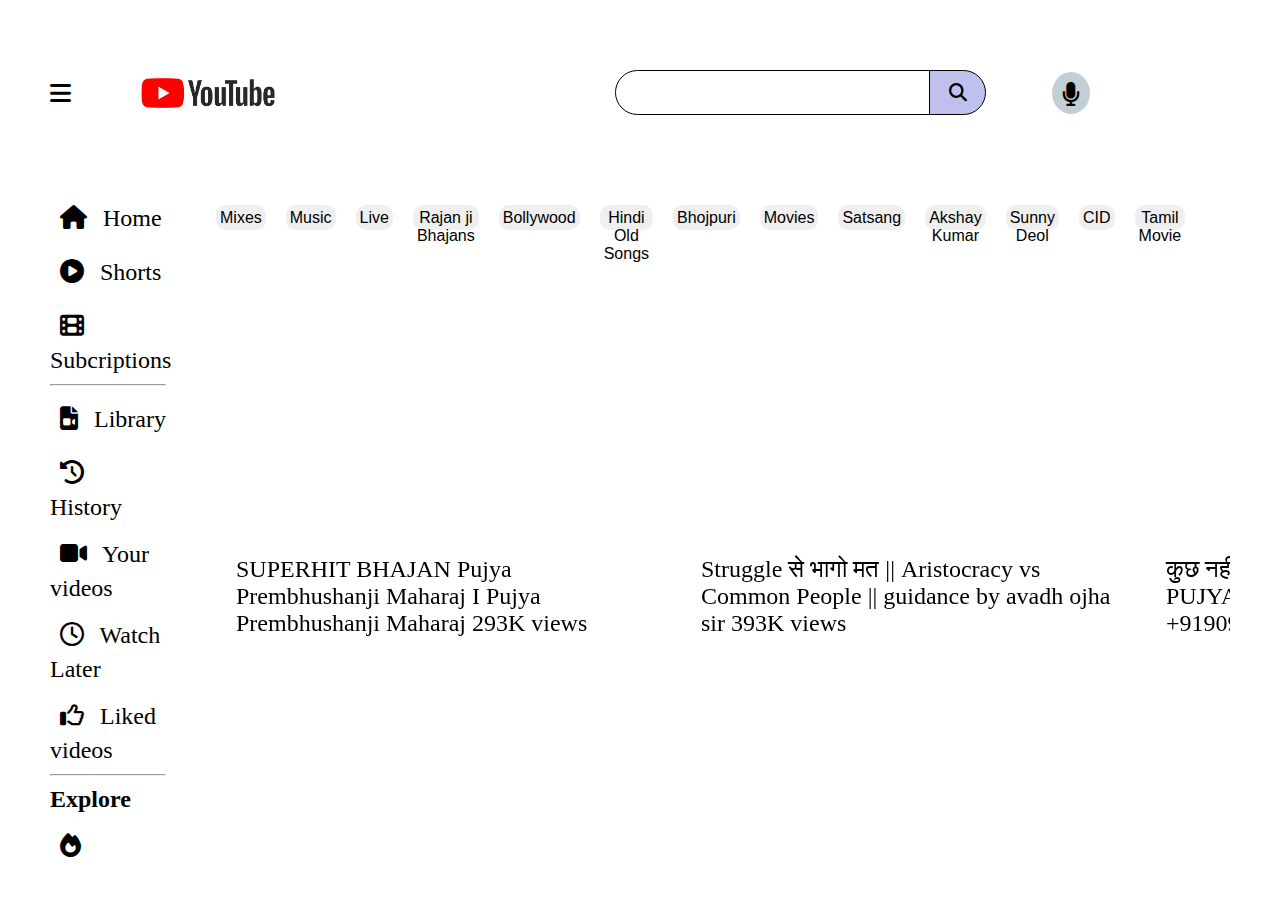
==== index.html @ ecebdebc "change file name" ====
<!DOCTYPE html>
<html lang="en">

<head>
    <meta charset="UTF-8">
    <meta name="viewport" content="width=device-width, initial-scale=1.0">
    <link rel="stylesheet" href="./style.css">
    <link rel="stylesheet" href="https://cdnjs.cloudflare.com/ajax/libs/font-awesome/6.4.2/css/all.min.css">
    <title>Youtube</title>
</head>

<body>
    <div class="main">
        <div class="nav">
            <i class="fa-solid fa-bars" id="halwai"></i>
            <img src="[data-uri]"
                alt="" class="you">
            <div class="ram">
                <div class="maina">
                    <div>
                        <input type="search" placeholder="" class="place">
                    </div>
                    <div class="see">
                        <i class="fa-solid fa-magnifying-glass" id="sicon border"></i>
                    </div>
                </div>
                <div class="micro">
                    <i class="fa-solid fa-microphone" id="mic"></i>
                </div>
            </div>
            <div class="vid border">
                <i class="fa-solid fa-video" id="vide"></i>
                <i class="fa-solid fa-bell" id="noti"></i>
                <img src="https://media.licdn.com/dms/image/D4D03AQE2RiqRpyDf9w/profile-displayphoto-shrink_800_800/0/1680799124986?e=2147483647&v=beta&t=3ps1TSMQQlLlol4SaGHY2_ksAN1bL2TtWuihv-vPAZM"
                    alt="" class="nitin">
            </div>
        </div>
    </div>
    <div class="name">
        <div class="side">
            <p class="hove"><i class="fa-solid fa-house"></i>
                Home
            </p>
            <p class="hove"><i class="fa-solid fa-circle-play"></i>
                Shorts
            </p>

            <p class="hove"><i class="fa-solid fa-film"></i>
                Subcriptions
            </p>
            <hr>
            <p class="hove"><i class="fa-solid fa-file-video"></i>
                Library
            </p>
            <p class="hove"><i class="fa-solid fa-clock-rotate-left"></i>
                History
            </p>
            <p class="hove"><i class="fa-solid fa-video"></i>
                Your videos
            </p>

            <p class="hove"><i class="fa-regular fa-clock"></i>
                Watch Later
            </p>
            <p class="hove"><i class="fa-regular fa-thumbs-up"></i>
                Liked videos
            </p>
            <hr>
            <h4 class="hove">Explore</h4>
            <p class="hove"><i class="fa-solid fa-fire"></i>
                Trending
            </p>
            <p class="hove"><i class="fa-solid fa-bag-shopping"></i>
                Shopping
            </p>

            <p class="hove"><i class="fa-solid fa-music"></i>
                Music
            </p>

            <p class="hove"><i class="fa-solid fa-clapperboard"></i>
                Movies
            </p>



            <hr>
            <h4>Subscriptions</h4>
            <div class="sub">
                <p class="hove">
                    <img src="https://digibrity.com/wp-content/uploads/2023/03/Rajan-ji-Maharaj-bio.jpg" alt="">
                    
                    <p> Pujya Rajanji Maharaj</p>
                </p>
            </div>
            <div class="sub">
                <img src="https://images.bhaskarassets.com/web2images/521/2022/03/30/c305044f-5c92-45e5-8c8e-5cadd1722abe1648566875073_1648602645.jpg"
                    alt="">
                <p>
                    Prem Bhushanji Maharaj
                </p>
            </div>
            <div class="sub">
                <img src="https://media.licdn.com/dms/image/D4D03AQE2RiqRpyDf9w/profile-displayphoto-shrink_800_800/0/1680799124986?e=2147483647&v=beta&t=3ps1TSMQQlLlol4SaGHY2_ksAN1bL2TtWuihv-vPAZM"
                    alt="">
                <p>
                    Nitin Pandey
                </p>
            </div>
            <div class="sub">
                <img src="https://yt3.googleusercontent.com/nhDLqeIgXMJBDIrX2bXavvHoWX0tsslDEh7k2xZ1P0W8b_CMRVigp2kxJubYEVwBcBlogZDe=s900-c-k-c0x00ffffff-no-rj"
                    alt="">
                <p>
                    Apna Collage
                </p>
            </div>
            <div class="sub">
                <img src="https://yt3.googleusercontent.com/ytc/AOPolaQMtqt8g-xxJ3BkIF06RPiJcIsPzbSOLOwDVAA5pw=s900-c-k-c0x00ffffff-no-rj"
                    alt="">
                <p>
                    Code with Harry
                </p>
            </div>

            <div class="sub">
                <img src="[data-uri]"
                    alt="">
                <p>
                    Navgurukul
                </p>
            </div>
            <hr>
            <h4>More from You Tube</h4>
            <div class="sub">
                <img src="https://thumbs.dreamstime.com/b/youtube-logo-icon-voronezh-russia-january-red-square-shadow-171161351.jpg"
                    alt="">
                <p>
                    You Tube Premium
                </p>
            </div>
            <div class="sub">
                <img src="https://freelogopng.com/images/all_img/1656501968youtube-icon-png.png" alt="">
                <p>
                    You Tube Studio
                </p>
            </div>
            <div class="sub">
                <img src="https://encrypted-tbn0.gstatic.com/images?q=tbn:ANd9GcTQ5uqMO4AbtjdIWUTO0G22Kk_sq4e-2wXBHA&usqp=CAU"
                    alt="">
                <p>
                    You Tube Music
                </p>
            </div>
            <div class="sub">
                <img src="https://image.similarpng.com/very-thumbnail/2020/07/Youtube-logo-with--new-style-Clip-art-PNG.png"
                    alt="">
                <p>
                    You Tube Kids
                </p>
            </div>
            <div class="sub">
                <img src="https://pixlok.com/wp-content/uploads/2021/02/Splash-Youtube-Icon-PNG.jpg" alt="">
                <p>
                    You Tube Super
                </p>
            </div>
            <hr>
            <div class="sub">
                <i class="fa-solid fa-gear"></i>
                <p>
                    Setting
                </p>
            </div>
            <div class="sub">
                <i class="fa-regular fa-flag"></i>
                <p>
                    Report History
                </p>
            </div>
            <div class="sub">
                <i class="fa-regular fa-circle-question"></i>
                <p>
                    Help
                </p>
            </div>
            <div class="sub">
                <i class="fa-regular fa-message"></i>
                <p>
                    Send Feedback
                </p>
            </div>


            <hr>

            <div class="suba">
                <p>
                    About Us
                </p>
                <p>
                    Press
                </p>
                <p>
                    Copyright
                </p>
            </div>

            <div class="suba">
                <p>
                    Contact Us
                </p>
                <p>
                    Craetors
                </p>
                <p>
                    Advertisors
                </p>
            </div>
            <div class="suba">
                <p>
                    Devlopers
                </p>
                <p>
                    Terms
                </p>
                <p>
                    Privacy
                </p>
            </div>

            <div class="suba">
                <p>
                    Policy & Safety
                </p>
                <p>
                    How You Tube Works
                </p>
                <p>
                    Test New Features
                </p>
            </div>


            <hr>
            <br>




        </div>
        <div class="mera">
            <div id="sec">

                <button>Mixes </button>
                <button>Music</button>
                <button>Live</button>
                <button>Rajan ji Bhajans </button>
                <button>Bollywood</button>
                <button>Hindi Old Songs</button>
                <button>Bhojpuri</button>
                <button>Movies</button>
                <button>Satsang </button>
                <button>Akshay Kumar</button>
                <button>Sunny Deol</button>
                <button>CID</button>
                <button>Tamil Movie</button>

            </div>

            <div class="alll">
                <div class="ph">
                    <div>
                        <iframe width="425" height="250"
                            src="https://www.youtube.com/embed/lM3iyDDi9TY?si=vRZjeXS1E9r4OHX5"
                            title="YouTube video player" frameborder="0"
                            allow="accelerometer; autoplay; clipboard-write; encrypted-media; gyroscope; picture-in-picture; web-share"
                            allowfullscreen></iframe>
                        <p>SUPERHIT BHAJAN Pujya Prembhushanji Maharaj I
                            Pujya Prembhushanji Maharaj
                            293K views

                        </p>
                    </div>
                    <div>
                        <iframe width="425" height="250"
                            src="https://www.youtube.com/embed/bdxc9SLqHXk?si=UtKc2GadyCvs5GkR"
                            title="YouTube video player" frameborder="0"
                            allow="accelerometer; autoplay; clipboard-write; encrypted-media; gyroscope; picture-in-picture; web-share"
                            allowfullscreen></iframe>

                        <p>Struggle से भागो मत || Aristocracy vs Common People || guidance by avadh ojha sir 393K views
                        </p>
                    </div>
                    <div>
                        <iframe width="425" height="250"
                            src="https://www.youtube.com/embed/wb_diYaef5s?si=KwC_L0fwT4b8k0T7"
                            title="YouTube video player" frameborder="0"
                            allow="accelerometer; autoplay; clipboard-write; encrypted-media; gyroscope; picture-in-picture; web-share"
                            allowfullscreen></iframe>
                        <p>कुछ नही बिगड़ेगा तेरा, हरि शरण आने के बाद ! PUJYA RAJAN JEE - +919090100002, +919090100003 13M
                            views
                        </p>
                    </div>

                </div>



                <div class="ph">
                    <div>

                        <iframe width="425" height="250"
                            src="https://www.youtube.com/embed/G0_bBZGsIx0?si=d2ULNv215xyYXx2h"
                            title="YouTube video player" frameborder="0"
                            allow="accelerometer; autoplay; clipboard-write; encrypted-media; gyroscope; picture-in-picture; web-share"
                            allowfullscreen></iframe>
                        <p>
                            चलत डगरिया पिरा जाला पांव रे !! PUJYA RAJAN JEE !! #BHAJAN #RAJANJI +919090100002,
                            +919090100003
                            Pujya Rajan Jee
                            6M views


                        </p>
                    </div>
                    <div>

                        <iframe width="425" height="250"
                            src="https://www.youtube.com/embed/-m-0jym55AU?si=mTXU_nDpCKmpi3AR"
                            title="YouTube video player" frameborder="0"
                            allow="accelerometer; autoplay; clipboard-write; encrypted-media; gyroscope; picture-in-picture; web-share"
                            allowfullscreen></iframe>

                        <p>
                            Sunny Deol in Aap Ki Adalat Live: Gadar 2 की कामयाबी के बाद Sunny Deol का इंटरव्यू | Rajat
                            Sharma
                            India TV Aap Ki Adalat
                            3.6M views

                        </p>
                    </div>
                    <div>

                        <iframe width="425" height="250"
                            src="https://www.youtube.com/embed/9wAiDhnNqsk?si=dQE4TdyMu-3nZWzI"
                            title="YouTube video player" frameborder="0"
                            allow="accelerometer; autoplay; clipboard-write; encrypted-media; gyroscope; picture-in-picture; web-share"
                            allowfullscreen></iframe>
                        <p>
                            A Silent Rupture Between Daya And Abhijeet's Bond! | CID Shocking Crimes | सीआईडी
                            LIV Crime
                            1.7M view
                        </p>
                    </div>

                </div>


                <div class="ph">
                    <div>

                        <iframe width="425" height="250"
                            src="https://www.youtube.com/embed/B8kakRjvjI4?si=QfVyxROdcqnB6FVZ"
                            title="YouTube video player" frameborder="0"
                            allow="accelerometer; autoplay; clipboard-write; encrypted-media; gyroscope; picture-in-picture; web-share"
                            allowfullscreen></iframe>
                        <p>
                            Free Computer Course With Free Certificate | 2023 | in Hindi 1.3M views


                        </p>
                    </div>
                    <div>

                        <iframe width="425" height="250"
                            src="https://www.youtube.com/embed/wNItpx9OVtI?si=i2UYWH5fYK0U_NHe"
                            title="YouTube video player" frameborder="0"
                            allow="accelerometer; autoplay; clipboard-write; encrypted-media; gyroscope; picture-in-picture; web-share"
                            allowfullscreen></iframe>

                        <p>
                            सिर्फ 3 घंटे की नींद काफी होगी बस ये एक काम कर लो || Shri Hit Premanand Govind Sharan Ji
                            Maharaj
                            Sadhan Path
                            372K views


                        </p>
                    </div>
                    <div>

                        <iframe width="425" height="250"
                            src="https://www.youtube.com/embed/OEQpRTXfxoo?si=OK1uI7uSDXwc2w6V"
                            title="YouTube video player" frameborder="0"
                            allow="accelerometer; autoplay; clipboard-write; encrypted-media; gyroscope; picture-in-picture; web-share"
                            allowfullscreen></iframe>
                        <p>
                            Top 25 JavaScript Interview Questions
                            Interview Happy
                            116K views

                        </p>
                    </div>

                </div>

                <div class="ph">
                    <div>

                        <iframe width="425" height="250"
                            src="https://www.youtube.com/embed/eLKrjin4ous?si=VA0Dnlhs28bHBdG9"
                            title="YouTube video player" frameborder="0"
                            allow="accelerometer; autoplay; clipboard-write; encrypted-media; gyroscope; picture-in-picture; web-share"
                            allowfullscreen></iframe>
                        <p>
                            Kapil ने क्यों बनाया Dr. Gulati का पुतला? |The Kapil Sharma Show | Best Of Sunil Grover

                            2.2M views




                        </p>
                    </div>
                    <div>

                        <iframe width="425" height="250"
                            src="https://www.youtube.com/embed/snyXx2hipYY?si=hJo-_ZjwjwKFg7aJ"
                            title="YouTube video player" frameborder="0"
                            allow="accelerometer; autoplay; clipboard-write; encrypted-media; gyroscope; picture-in-picture; web-share"
                            allowfullscreen></iframe>

                        <p>

                            दस रुपए के टमाटर के साथ तुमको धनिया भी मुफ्त में चाहिए | राजपाल यादव, गोविंदा, लोटपोट कॉमेडी
                            सीन

                            38M views



                        </p>
                    </div>
                    <div>

                        <iframe width="425" height="250"
                            src="https://www.youtube.com/embed/L3e5oRTCkwU?si=z-uegKy1UfJC4L76"
                            title="YouTube video player" frameborder="0"
                            allow="accelerometer; autoplay; clipboard-write; encrypted-media; gyroscope; picture-in-picture; web-share"
                            allowfullscreen></iframe>
                        <p>
                            लोटपोट कर देने वाली कॉमेडी राजपाल यादव, जॉनी लीवर और सुनील शेट्टी गोविंदा rajpalyadav &
                            johnnylever

                            6.6M views

                    </div>

                </div>


                <div class="ph">
                    <div>

                        <iframe width="425" height="250"
                            src="https://www.youtube.com/embed/R-AaPXZyKKY?si=FErxhcZe7WGvfYoV"
                            title="YouTube video player" frameborder="0"
                            allow="accelerometer; autoplay; clipboard-write; encrypted-media; gyroscope; picture-in-picture; web-share"
                            allowfullscreen></iframe>
                        <p>
                            The Kapil Sharma Show S2 -The Biggest Start For The Year With RRR -Ep 218-Full EP - 28 Mar
                            2022
                            SET India
                            24M views



                        </p>
                    </div>
                    <div>

                        <iframe width="425" height="250"
                            src="https://www.youtube.com/embed/Kdz9J5vC4_o?si=SsfVKxq3riiyggTK"
                            title="YouTube video player" frameborder="0"
                            allow="accelerometer; autoplay; clipboard-write; encrypted-media; gyroscope; picture-in-picture; web-share"
                            allowfullscreen></iframe>

                        <p>

                            JavaScript Tutorial for Beginners | Full Course to Learn What is JavaScript in Hindi
                            WsCube Tech
                            594K views


                        </p>
                    </div>
                    <div>

                        <iframe width="425" height="250"
                            src="https://www.youtube.com/embed/qfrocHBy6RQ?si=ZDjvYUl7FbNsw4-l"
                            title="YouTube video player" frameborder="0"
                            allow="accelerometer; autoplay; clipboard-write; encrypted-media; gyroscope; picture-in-picture; web-share"
                            allowfullscreen></iframe>
                        <p>
                            Republic Bharat LIVE: G20 Summit 2023 Updates | Lucknow Rain | PM Modi | Rahul Gandhi |
                            Breaking

                            2.4K watching
                    </div>

                </div>


                <div class="ph">
                    <div>

                        <iframe width="425" height="250"
                            src="https://www.youtube.com/embed/Yafji9PB1lM?si=xpH2i9CbTBhcwzR5"
                            title="YouTube video player" frameborder="0"
                            allow="accelerometer; autoplay; clipboard-write; encrypted-media; gyroscope; picture-in-picture; web-share"
                            allowfullscreen></iframe>
                        <p>
                            Introduction to Strings | JavaScript Tutorial in Hindi #13
                            CodeWithHarry
                            278K views


                        </p>
                    </div>
                    <div>

                        <iframe width="425" height="250"
                            src="https://www.youtube.com/embed/JlJsSRW78nM?si=LFAewYYMujwa6mvK"
                            title="YouTube video player" frameborder="0"
                            allow="accelerometer; autoplay; clipboard-write; encrypted-media; gyroscope; picture-in-picture; web-share"
                            allowfullscreen></iframe>

                        <p>
                            #223/एकांतिक वार्तालाप & दर्शन /21-06-2023/Ekantik Vartalaap & Darshan/ Bhajan Marg
                            Bhajan Marg
                            904K views

                        </p>
                    </div>
                    <div>

                        <iframe width="425" height="250"
                            src="https://www.youtube.com/embed/ELA20A_QztA?si=rFbPxk06TMKnJp6P"
                            title="YouTube video player" frameborder="0"
                            allow="accelerometer; autoplay; clipboard-write; encrypted-media; gyroscope; picture-in-picture; web-share"
                            allowfullscreen></iframe>
                        <p>
                            jubin nautiyal new songs 2023 | best of jubin nautiyal | bollywood songs
                            Hindi ROmentic
                            28k watching

                        </p>
                    </div>

                </div>


                <div class="ph">
                    <div>

                        <iframe width="425" height="250"
                            src="https://www.youtube.com/embed/gj5f357G4iY?si=vX_SDr6omHCvdnTN"
                            title="YouTube video player" frameborder="0"
                            allow="accelerometer; autoplay; clipboard-write; encrypted-media; gyroscope; picture-in-picture; web-share"
                            allowfullscreen></iframe>
                        <p>
                            Middle Class Trap से जल्दी बाहर कैसे निकले? How to Get RICH | Motivational Video by Sonu
                            Sharma
                            842K views



                        </p>
                    </div>
                    <div>

                        <iframe width="425" height="250"
                            src="https://www.youtube.com/embed/BEPI93uxyyc?si=Z1XDMPRoqpC2okzi"
                            title="YouTube video player" frameborder="0"
                            allow="accelerometer; autoplay; clipboard-write; encrypted-media; gyroscope; picture-in-picture; web-share"
                            allowfullscreen></iframe>
                        <p>
                            वही बनोगे जो हर दिन करोगे| Best Motivational Story On Focus|Why Are You A Weak Male

                            99K views


                        </p>
                    </div>
                    <div>

                        <iframe width="425" height="250"
                            src="https://www.youtube.com/embed/YzlT2tQqhzw?si=eF0bDMXFCD_JS38F"
                            title="YouTube video player" frameborder="0"
                            allow="accelerometer; autoplay; clipboard-write; encrypted-media; gyroscope; picture-in-picture; web-share"
                            allowfullscreen></iframe>
                        <p>
                            6 बातें जो आपको कभी किसी को नहीं बतानी चाहिए || Shri Hit Premanand Govind Sharan Ji Maharaj
                            Sadhan Path
                            80K views
                        </p>
                    </div>

                </div>






                <div class="pho">
                    <div>
                        <iframe width="425" height="250"
                            src="https://www.youtube.com/embed/GeykycZ4Ixs?si=rVEygeODBXrcxE8D"
                            title="YouTube video player" frameborder="0"
                            allow="accelerometer; autoplay; clipboard-write; encrypted-media; gyroscope; picture-in-picture; web-share"
                            allowfullscreen></iframe>
                        <p>
                            Create a Responsive Website Using HTML, CSS & JavaScript in Hindi
                            CodeWithHarry
                            1.7M views

                        </p>
                    </div>
                    <div>

                        <iframe width="425" height="250"
                            src="https://www.youtube.com/embed/ESnrn1kAD4E?si=14YLKJzYnD-4Dq8f"
                            title="YouTube video player" frameborder="0"
                            allow="accelerometer; autoplay; clipboard-write; encrypted-media; gyroscope; picture-in-picture; web-share"
                            allowfullscreen></iframe>
                        <p>CSS Tutorial for Beginners | Complete CSS with Project, Notes & Code
                            1.9M views
                        </p>
                    </div>
                    <div>

                        <iframe width="425" height="250"
                            src="https://www.youtube.com/embed/BadZyp7tztw?si=OYWdmxFb6bJXM5cC"
                            title="YouTube video player" frameborder="0"
                            allow="accelerometer; autoplay; clipboard-write; encrypted-media; gyroscope; picture-in-picture; web-share"
                            allowfullscreen></iframe>
                        <p>
                            Accessing Children of an Element | JavaScript Tutorial in Hindi #32
                            CodeWithHarry
                            153K views

                        </p>
                    </div>
                </div>
            </div>
        </div>
    </div>











    </div>


</body>

</html>
---- style.css ----
* {
  margin: 10px;
  padding: 0;
  box-sizing: border-box;
}
.main {
  display: flex;
}
#halwai {
  font-size: x-large;
  cursor: pointer;
}
.you {
  height: 30px;
  margin-left: 60px;
}
.place {
  height: 45px;
  width: 25vw;
  margin-left: 300px;
  padding: 10px 0;
  border: 1px solid black;
  padding: 15px;
  border-radius: 40px 0px 0px 40px;
}

.see {
  display: flex;
  align-items: center;
  height: 45px;
  font-size: large;
  position: relative;
  left: -5%;
  cursor: pointer;
  margin-top: 20px;
  border: 1px solid black;
  background-color: rgb(192, 192, 238);
  border-radius: 0px 40px 40px 0px;
}
.nav {
  display: flex;
  align-items: center;
}
.see i {
  width: 35px;
  display: flex;
  align-items: center;
  justify-content: center;
}
#mic {
  font-size: x-large;
  cursor: pointer;
}
.vid {
  font-size: x-large;
  gap: 40px;
  margin-left: 300px;
  display: flex;
  justify-content: space-between;
  cursor: pointer;
}
.alll {
  height: 68vh;
  width: 80vw;
  overflow: hidden;
  overflow-y: scroll;
  font-size: x-large;
  cursor: pointer;
}
.side {
  height: 75vh;
  width: 20vw;
  overflow: hidden;
  overflow-y: scroll;
  font-size: x-large;
  cursor: pointer;
}
#sec {
  height: 5vh;
  width: 75vw;
  display: flex;
  justify-content: space-between;
}

.ph {
  width: 75vw;
}
.nitin {
  height: 32px;
  border-radius: 50%;
}
#sec button {
  padding: 4px 4px 4px 4px;
  font-size: medium;
  cursor: pointer;
  border-radius: 10px;
  border-style: none;
}
.firs {
  height: 242px;
}
.ph img {
  border-radius: 20px;
}
#seo p {
  font-size: x-large;
}
.maina {
  display: flex;
}
.micro {
  background-color: rgb(194, 208, 214);
  border-radius: 50%;
  height: 42px;
}
.ram {
  display: flex;
  align-items: center;
}
.ph img {
  cursor: pointer;
}
.ph {
  display: flex;
  font-size: x-large;
}
.name {
  display: flex;
}
.pho {
  width: 75vw;
}
.pho img {
  border-radius: 20px;
}
.pho {
  display: flex;
  font-size: x-large;
}
iframe {
  border-radius: 20px;
}
.side img {
  height: 40px;
  border-radius: 50%;
}
.sub {
  display: flex;
}
.suba {
  font-size: small;
}
.hove:hover {
  background-color: rgb(127, 185, 185);
  border-radius: 10px;
  width: 80%;

}
.sub:hover{
  background-color: rgb(127, 185, 185);
  border-radius: 10px;
  width: 80%;
 
}
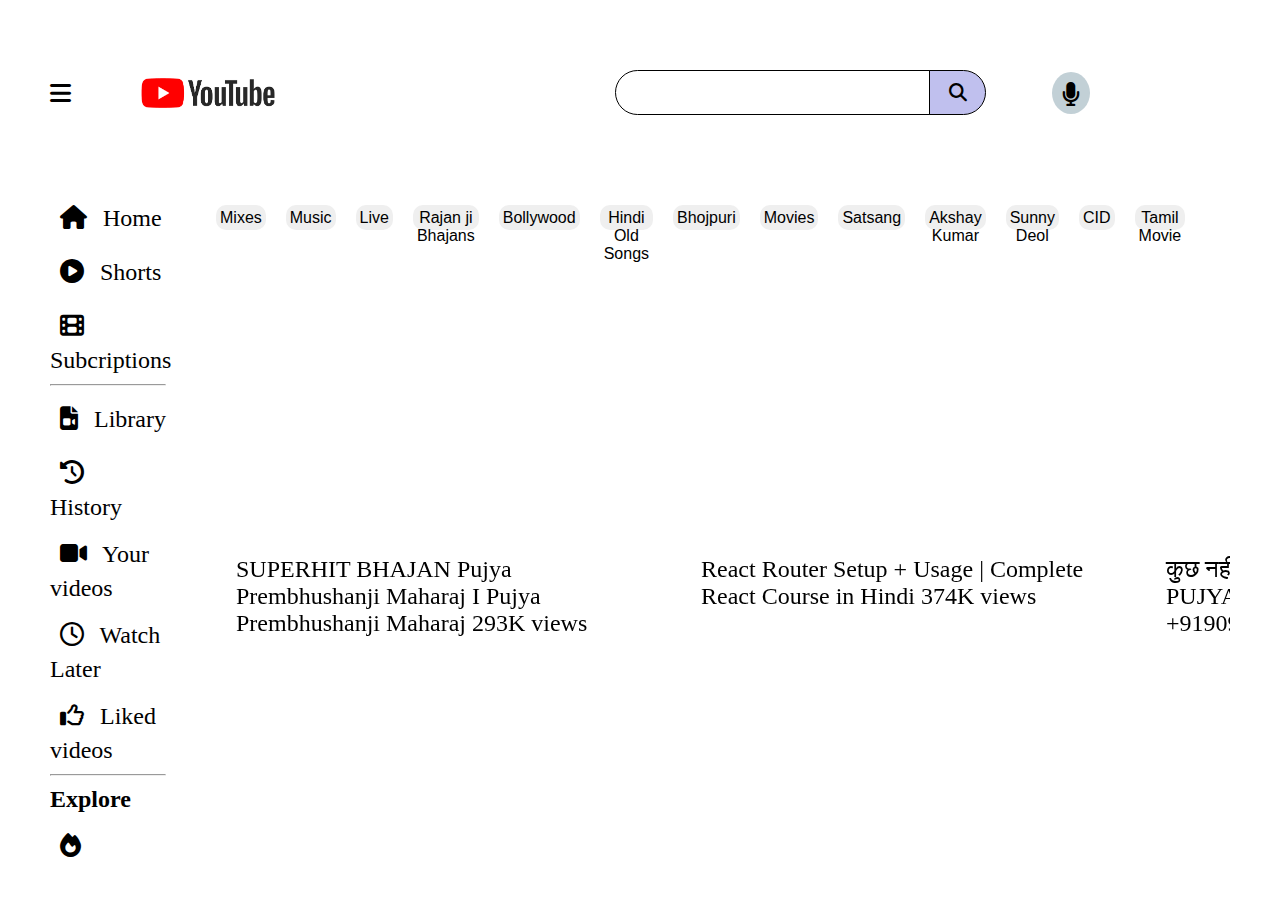
==== commit 564f25d2: "changed video" ====
--- a/index.html
+++ b/index.html
@@ -4,6 +4,11 @@
 <head>
     <meta charset="UTF-8">
     <meta name="viewport" content="width=device-width, initial-scale=1.0">
+    <link rel="shortcut icon" href="./favicon_io/favicon.ico" type="image/x-icon">
+    <link rel="apple-touch-icon" sizes="180x180" href="/apple-touch-icon.png">
+    <link rel="icon" type="image/png" sizes="32x32" href="/favicon-32x32.png">
+    <link rel="icon" type="image/png" sizes="16x16" href="/favicon-16x16.png">
+    <link rel="manifest" href="/site.webmanifest">
     <link rel="stylesheet" href="./style.css">
     <link rel="stylesheet" href="https://cdnjs.cloudflare.com/ajax/libs/font-awesome/6.4.2/css/all.min.css">
     <title>Youtube</title>
@@ -31,8 +36,7 @@
             <div class="vid border">
                 <i class="fa-solid fa-video" id="vide"></i>
                 <i class="fa-solid fa-bell" id="noti"></i>
-                <img src="https://media.licdn.com/dms/image/D4D03AQE2RiqRpyDf9w/profile-displayphoto-shrink_800_800/0/1680799124986?e=2147483647&v=beta&t=3ps1TSMQQlLlol4SaGHY2_ksAN1bL2TtWuihv-vPAZM"
-                    alt="" class="nitin">
+                <img src="nitin.jpeg" alt="" class="nitin">
             </div>
         </div>
     </div>
@@ -89,8 +93,8 @@
             <div class="sub">
                 <p class="hove">
                     <img src="https://digibrity.com/wp-content/uploads/2023/03/Rajan-ji-Maharaj-bio.jpg" alt="">
-                    
-                    <p> Pujya Rajanji Maharaj</p>
+
+                <p> Pujya Rajanji Maharaj</p>
                 </p>
             </div>
             <div class="sub">
@@ -101,8 +105,7 @@
                 </p>
             </div>
             <div class="sub">
-                <img src="https://media.licdn.com/dms/image/D4D03AQE2RiqRpyDf9w/profile-displayphoto-shrink_800_800/0/1680799124986?e=2147483647&v=beta&t=3ps1TSMQQlLlol4SaGHY2_ksAN1bL2TtWuihv-vPAZM"
-                    alt="">
+                <img src="pandey.jpeg" alt="">
                 <p>
                     Nitin Pandey
                 </p>
@@ -282,13 +285,10 @@
                         </p>
                     </div>
                     <div>
-                        <iframe width="425" height="250"
-                            src="https://www.youtube.com/embed/bdxc9SLqHXk?si=UtKc2GadyCvs5GkR"
-                            title="YouTube video player" frameborder="0"
-                            allow="accelerometer; autoplay; clipboard-write; encrypted-media; gyroscope; picture-in-picture; web-share"
-                            allowfullscreen></iframe>
-
-                        <p>Struggle से भागो मत || Aristocracy vs Common People || guidance by avadh ojha sir 393K views
+                        <iframe width="425" height="250" src="https://www.youtube.com/embed/WNU1BEZIjxg?si=IXGnjs7gPs6m1wq-" title="YouTube video player" frameborder="0" allow="accelerometer; autoplay; clipboard-write; encrypted-media; gyroscope; picture-in-picture; web-share" allowfullscreen></iframe>
+
+                        <p>React Router Setup + Usage | Complete React Course in Hindi 
+                            374K views
                         </p>
                     </div>
                     <div>
@@ -656,17 +656,6 @@
             </div>
         </div>
     </div>
-
-
-
-
-
-
-
-
-
-
-
     </div>
 
 
